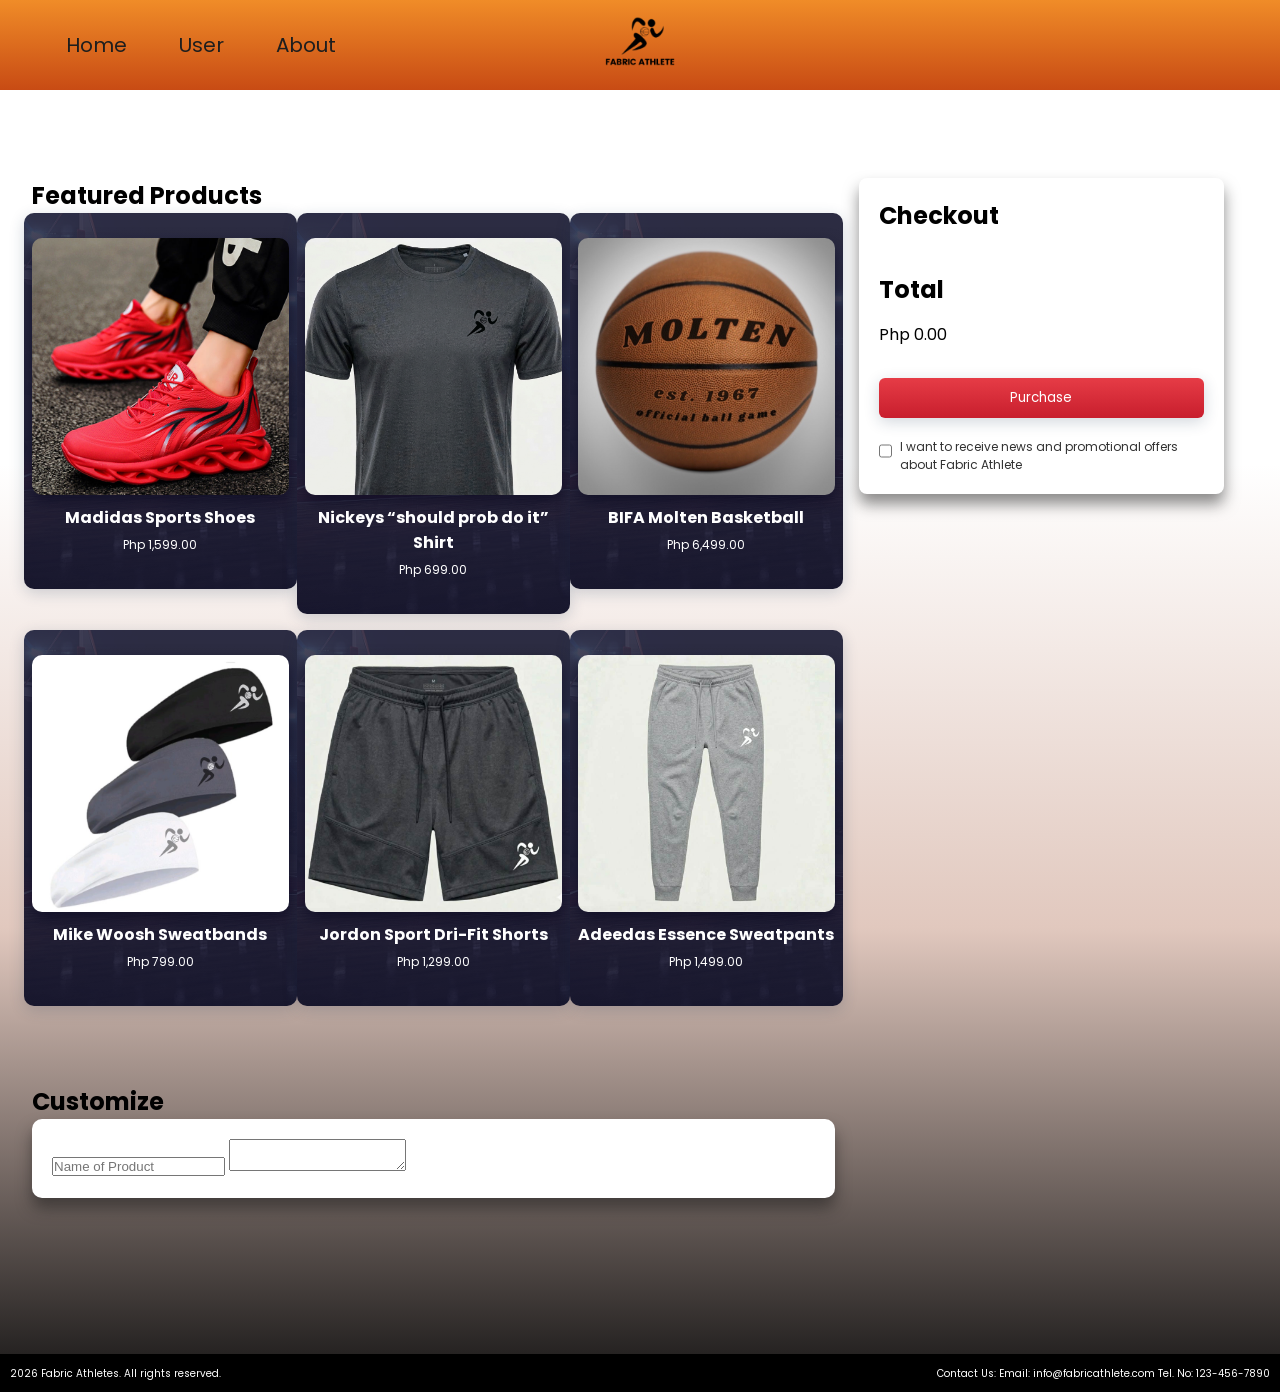
==== index.html @ 203d8750 "Structural Reorganzation" ====
<!DOCTYPE html>
<html lang="en">
    <head>
        <meta charset="UTF-8">
        <title>HOME | Fabric Athlete</title>
        <link rel="icon" type="image/png" href="static/img/favicon.png">
        <link rel="stylesheet" href="static/style.css">
        <link href="static/bootstrap-grid.css" rel="stylesheet">
        <link href="https://fonts.googleapis.com/css2?family=Poppins:wght@300;400;500;600;700&display=swap" rel="stylesheet">
    </head>
    <body>
        <header>
            <nav class="nav-left">
                <ul>
                    <li><a href="index.html">Home</a></li>
                    <li><a href="user.html">User</a></li>
                    <li><a href="about.html">About</a></li>
                </ul>
            </nav>
            <div class="logo-wrapper">
                <a href="index.html">
                    <img src="static/img/logo.png" alt="logo">
                </a>
            </div>
        </header>
        
        <main class="container-fluid my-5">
            <section>
                <article class="shop-layout row">
	                <!--STORE-->
                    <div class= "shop-wrapper-left col-12 col-lg-8">
                        <div class="store-wrapper mb-5">
                        <h2>Featured Products</h2>
                            <div class="featured-wrapper row g-3">
                                <div class="product col-6 col-md-4"
                                     data-name="Madidas Sports Shoes"
                                     data-price="1599.00"
                                     data-img="static/img/shoes.jpg">
                                     
                                    <img src="static/img/shoes.jpg" class="img-fluid" alt="shoes">
                                    <h3>Madidas Sports Shoes</h3>
                                    <p>Php 1,599.00</p>
                                    <div class="product-description">
                                        <p>Premium sports shoes designed for comfort and performance. Breathable mesh and cushioned sole for long runs.</p>
                                        <button class="addcart">Add to Cart</button>
                                    </div>
                                </div>
                                
                                <div class="product col-6 col-md-4"
                                     data-name="Nickeys Shirt"
                                     data-price="699.00"
                                     data-img="static/img/shirt.png">
                                    
                                    <img src="static/img/shirt.png" class="img-fluid" alt="shirt">
                                    <h3>Nickeys “should prob do it” Shirt</h3>
                                    <p>Php 699.00</p>
                                    <div class="product-description">
                                        <p>A lightweight cotton athletic shirt designed for comfort, breathability, and everyday casual wear. You should probably do it.</p>
                                    </div>
                                    <button class="addcart">Add to Cart</button>
                                </div>
                                
                                <div class="product col-6 col-md-4"
                                     data-name="BIFA Molten Basketball"
                                     data-price="6499.00"
                                     data-img="static/img/basketball.png">
                                    
                                    <img src="static/img/basketball.png" class="img-fluid" alt="basketball">
                                    <h3> BIFA Molten Basketball</h3>
                                    <p>Php 6,499.00</p>
                                    <div class="product-description">
                                        <p>Professional-grade basketball made with premium composite leather for superior grip and durability. Ideal for competitive indoor and outdoor play.</p>
                                    </div>
                                    <button class="addcart">Add to Cart</button>
                                </div>

                                <div class="product col-6 col-md-4"
                                     data-name="Mike Woosh Sweatbands"
                                     data-price="799.00"
                                     data-img="static/img/sweatband.jpg">
                                    
                                    <img src="static/img/sweatband.jpg" class="img-fluid" alt="basketball">
                                    <h3>Mike Woosh Sweatbands</h3>
                                    <p>Php 799.00</p>
                                    <div class="product-description">
                                        <p>Soft and absorbent athletic sweatbands designed to keep sweat away during intense workouts. Comfortable fit with a bold woosh-inspired design.</p>
                                    </div>
                                    <button class="addcart">Add to Cart</button>
                                </div>

                                <div class="product col-6 col-md-4"
                                     data-name="Jordon Sport Dri-Fit Shorts"
                                     data-price="1299.00"
                                     data-img="static/img/shorts.jpg">
                                    
                                    <img src="static/img/shorts.jpg" class="img-fluid" alt="basketball">
                                    <h3>Jordon Sport Dri-Fit Shorts</h3>
                                    <p>Php 1,299.00</p>
                                    <div class="product-description">
                                        <p>Performance sports shorts made with breathable dri-fit fabric for maximum mobility and moisture control during training or casual wear.</p>
                                    </div>
                                    <button class="addcart">Add to Cart</button>
                                </div>

                                <div class="product col-6 col-md-4"
                                     data-name="Adeedas Essence Sweatpants"
                                     data-price="1499.00"
                                     data-img="static/img/sweatpants.jpg">
                                    
                                    <img src="static/img/sweatpants.jpg" class="img-fluid" alt="basketball">
                                    <h3>Adeedas Essence Sweatpants</h3>
                                    <p>Php 1,499.00</p>
                                    <div class="product-description">
                                        <p>Classic athletic sweatpants featuring a relaxed fit and soft fleece lining. Perfect for workouts, warm-ups, or everyday comfort.</p>
                                    </div>
                                    <button class="addcart">Add to Cart</button>
                                </div>
                            </div>
                        </div>
                        <!--CUSTOMIZATION-->
                        <div class="customize-wrapper mb-5">
                            <h2>Customize</h2>
                            <div class="box-wrapper d-flex justify-content-between">
                                <form>
                                    <input type="text" placeholder="Name of Product">
                                    <textarea></textarea>
                                </form>
                            </div>
                        </div>
                    </div>
                    <!--CHECKOUT-->
                    <div class="col-lg-4">
                        <div class="checkout-wrapper" style="top: 120px;">
                            <h2> Checkout </h2>
                            
                            <form class="checkout-button mt-4">
                                <h2> Total </h2>
                                <p class="h4"> Php 0.00 </p>
                                
                                <button type="submit" class="btn btn-danger w-100">Purchase</button>
                                
                                <div class="terms-wrapper">
                                    <input type="checkbox" id="terms">
                                    <label for="terms">I want to receive news and promotional offers about Fabric Athlete</label>
                                </div>
                            </form>
                        </div>
                    </div>
                </article>
            </section>
        </main>

        <footer>
            <div>
                <small>2026 Fabric Athletes. All rights reserved.</small>
            </div>
            <div>
                <small>Contact Us:</small>
                <small>Email: info@fabricathlete.com</small>
                <small>Tel. No: 123-456-7890</small>
            </div>
        </footer>
        <script src="static/script.js"></script>
        <script src="script/theme.js"></script>
    </body>
</html>
---- static/style.css ----
* {
	margin: 0;
	padding: 0;
	box-sizing:border-box;
}

main {
	flex:1;
	padding-top: 110px;
}

:root {
	--bg-color: linear-gradient(rgb(255,255,255),rgb(255,255,255),rgb(225,200,190),rgb(21,20,20));
}

body {
	min-height:100vh;
	display:flex;
	flex-direction:column;
	font-family:'Poppins',sans-serif;
	background:var(--bg-color);
	margin:0;
}

header{
	position:fixed;
	width:100%;
	top:0;
	background:linear-gradient(rgb(240,140,40), rgb(200,75,20));
	display:grid;
	grid-template-columns:1fr auto 1fr;
	align-items:center;
	padding:10px 0px;
	z-index:1000;
	font-size:20px;
	transition:0.25s;
}	

header nav ul li a {
	color:rgb(30,30,30);
}

header nav ul li a:hover {
	color:white;
}

/*NAV*/

.nav-left{
	justify-self:start;
	padding-left:40px;
}

.nav-right{
	justify-self:end;
	padding-right:40px;
}

nav ul{
	display:flex;
	list-style:none;
}

nav ul li a {
	display:block;
	padding:10px 16px;
	margin:10px;
	color:black;
	text-decoration:none;
	border-radius:6px;
	transition:0.25s;
}

nav ul li a:hover {
	background:linear-gradient(rgb(220,50,25), rgb(220,25,2));
	color:white;
}

/*LOGO*/

.logo-wrapper{
	display:flex;
	justify-content:center;
}

.logo-wrapper img{
	width: auto;
	height:50px;
}

/*SHOP*/

.shop-layout {
	padding: 20px;
}

.shop-wrapper-left {
	display: flex;
	flex-direction: column;
	gap: 30px;
	min-width: 0;
}

/*STORE*/

.store-wrapper{
	flex:2;
	min-width:0;
}

.store-wrapper h2 {
	color: var(--text-color);
}

.featured-wrapper{
	display: flex;
	flex-wrap: wrap;
}

/*PROD*/

.product-row {
	display: flex;
	gap: 20px;
}

.product{
	position: relative;
	display:flex;
	flex-direction: column;
	height: 100%;
	border-radius: 10px;
	padding: 15px;
	text-align: center;
	box-shadow: 0 4px 15px rgba(29,53,87,0.2);
	/*img bg*/
	background: linear-gradient(rgb(50,50,75), rgb(25,25,50));
	cursor: pointer;
	transition: transform 0.3s ease;
	overflow: hidden;
}

.product::before{
	content:"";
	position:absolute;
	top:0;
	left:0;
	width: 100%;
	height: 100%;
	background:url('img/prod-bg.jpg') center/cover no-repeat;
	opacity:0.1;
	z-index:0;
	pointer-events:none;
}

.product img{
	width:100%;
	margin-bottom:10px;
	border-radius:10px;
	position:relative;
	z-index:1;
	box-shadow: 0 7px 15px rgba(0,0,25,0.5);
}

.product h3{
	font-size:16px;
	margin-bottom:5px;
	position:relative;
	z-index:1;
	color:rgb(255,255,255);
}

.product p{
	font-size:12px;
	color:rgb(255,255,255);
	position:relative;
	z-index:1;
}

.product:hover{
	background:linear-gradient(rgb(200,125,100), rgb(200,75,25));
	border-color: rgb(230, 60, 70);
	transform:scale(1.025);
}

.product-description{
	max-height: 0;
	overflow: hidden;
	opacity: 0;
	transform: translateY(-10px);
	transition: max-height 0.4s ease, opacity 0.3s ease, transform 0.3s ease;
	margin-top: 0;
	z-index: 1;
}

.product-description p{
	margin-top:10px;
	font-size:13px;
	line-height:1.4;
}

.product.active .product-description{
	max-height: 500px;
	opacity: 1;
	margin-top: 10px;
	transform: translateY(0);
}

/*ADDCART*/

.addcart{
	display:none;
}

.product.active .addcart{
	display:block;

	margin-top:12px;
	padding:8px 12px;
	width:100%;
	border:none;
	border-radius:6px;

	background:linear-gradient(rgb(230,60,70),rgb(200,30,45));
	box-shadow: 0 4px 15px rgba(96, 26, 3, 0.2);
	color:white;
	font-family:'Poppins',sans-serif;
	font-size:13px;
	font-weight:500;

	cursor:pointer;
}

.addcart:hover{
	background:linear-gradient(rgb(200,30,45),rgb(175,20,30));
}

/*CHECKOUT*/

.checkout-wrapper {
	display: flex;
	flex-direction: column;
	position: sticky;
	top: 120px;
	width: auto; 
	max-width: 365px;
	height: min-content;
	background: white;
	padding: 20px;
	border-radius: 8px;
	box-shadow: 0 10px 15px rgba(25,25,25, 0.5);
}

.checkout-wrapper h2{
	color: black;
	margin-bottom:15px;
}

.remove-item{
background:transparent;
	border:none;
	color:rgb(150, 10, 20);
	font-size:18px;
	font-weight:bold;
	cursor:pointer;
	padding:4px 8px;
	transition:0.2s;
}

.remove-item:hover{
	color:rgb(230, 50, 50);
	transform:scale(1.2);
}

.item-wrapper{
	display: flex;
	align-items: center;
	color: black;
}

.item-wrapper img {
	width: 60px;
	height: auto;
	margin-right: 15px;
	border-radius: 4px;
}

.item-wrapper p {
	color: black;
}

.checkout-button h3{
	margin-top:15px;
}

.checkout-button p {
	color: black;
}

.checkout-button button,
.settings-wrapper#logout button{
	margin-top:10px;
	padding:10px;
	width:100%;
	border:none;
	background:linear-gradient(rgb(230,60,70),rgb(200,30,45));
	color:white;
	cursor:pointer;
	border-radius:6px;
	box-shadow: 0 4px 15px rgba(29,53,87,0.2);
	
	font-family: 'Poppins', sans-serif;
	color:white;
}

.checkout-button button:hover,
.settings-wrapper#logout button:hover{
	background:linear-gradient(rgb(200,30,45),rgb(175,20,30));
}

.checkout-button label{
	display:block;
	margin-top:10px;
	font-size:12px;
	color: black;
}

/*CUSTOMIZATION*/

.customize-wrapper{
	display: flex;
	flex-direction: column;
	min-width: 0;
}

.customize-wrapper h2 {
	color: var(--text-color);
}

.box-wrapper {
	display: flex;
	flex-direction: column;
	background-color: white;
	padding: 20px;
	border-radius: 10px;
	gap: 15px;
	box-shadow: 0 10px 15px rgba(25,25,25,0.5);
}

.terms-wrapper{
	display: flex;
	align-items: center;
	gap: 8px;
	font-size: 14px;
	margin-top: 10px;
}

.terms-wrapper input[type="checkbox"] {
	width: 16px;
	height: 16px;
	cursor: pointer;
}

.terms-wrapper label {
	cursor: pointer;
	color: rgb(50, 50, 50);
}

/*USER*/

.user-wrapper{
	display: flex;
	flex-wrap: wrap;
	gap: 0;
	padding: 30px;
}

/*SETTINGS*/

.settings-menu-wrapper{
	width:300px;
	min-width: 200px;
	flex-shrink:0;
	background:linear-gradient(rgb(50,50,75), rgb(25,25,50));
	border-radius:10px;
	padding:20px;
	transition:0.2s;
	color:white;
	box-shadow: 0 10px 15px rgba(25,25,25,0.5);
}

.settings-menu-wrapper ul{
	padding:0;
	list-style:none;
}

.settings-menu-wrapper li{
	padding:0;
}

.settings-menu-wrapper li:hover{
	background:transparent;
}

.settings-menu-wrapper li a{
	width: 100%;
	min-width: 200px;
	flex-shrink: 0;
	background: linear-gradient(rgb(50,50,75), rgb(25,25,50));
	border-radius: 10px;
	padding: 10px;
	color: white;
	box-shadow: 0 10px 15px rgba(25,25,25,0.5);
}

.settings-container {
	flex: 1;
    min-width: 0;
}

.settings-wrapper{
	border-radius:10px;
	background:linear-gradient(rgb(100,100,150), rgb(50,50,100));
	color:white;
	box-shadow:0 10px 15px rgba(25,25,25,0.5);
	padding:20px;

	display:none;
}

.settings-wrapper.active {
	display:block;
}

/*BUTTON*/

.tab-btn {
	display: block;
	width: 100%;
	padding: 10px;
	background:transparent;
	border: none;
	cursor: pointer;
	text-align: left;
	margin-bottom: 5px;
	border-radius: 4px;
	transition:0.2s;
	color: rgb(30,30,30);
	
	font-family: 'Poppins', sans-serif;
	color:white;
}

.tab-btn:hover{
	background:linear-gradient(rgb(220,50,25), rgb(220,25,2));
	color:white;
}

.tab-btn.active {
	background:linear-gradient(rgb(220,50,25), rgb(220,25,2));
	color:white;
	font-weight: bold;
}

/*INPUT*/

.input-group{
	margin-bottom:15px;
	display:flex;
	flex-direction:column;
}

.input-group input{
	padding:6px;
	width:100%;
	border-radius:4px;
	border:1px solid rgb(200,200,200);
}

/*ABOUT*/

#about-title {
	margin-left: 15%;
}

article{
	padding:30px;
}

article h1{
	color: var(--text-color);
	margin-bottom:15px;
}

article p{
	color: var(--text-color);
	margin-bottom:20px;
	line-height:1.6;
}

article img{
	width:300px;
	margin-top:10px;
}

.about-table {
	border-collapse: collapse;
	border-radius: 15px;
	overflow: hidden;
	background-color: white;
	box-shadow:0 10px 15px rgba(25,25,25,0.5);
}

.about-table thead {
	background-color: lightgray;
}

.about-table td, th {
	padding: 20px;
	color: black;
}

.about-table thead tr:last-child th {
	border-bottom: none;
}

.about-container {
	display: flex;
	justify-content: center;
}

.about-wrapper {
	display: flex;
	flex-direction: column;
	max-width: 50%;
}

.about-wrapper p {
	width:70%;
	text-align: justify;
}

.map-wrapper {
	display: inline-block;
	position: relative;
}

.map-wrapper img {
	display: block;
	width: 300px;
}

/*FOOTER*/

footer{
	background:black;
	color:white;
	margin-top:40px;
	padding:10px;
	display:flex;
	justify-content:space-between;
	font-size:12px;
}
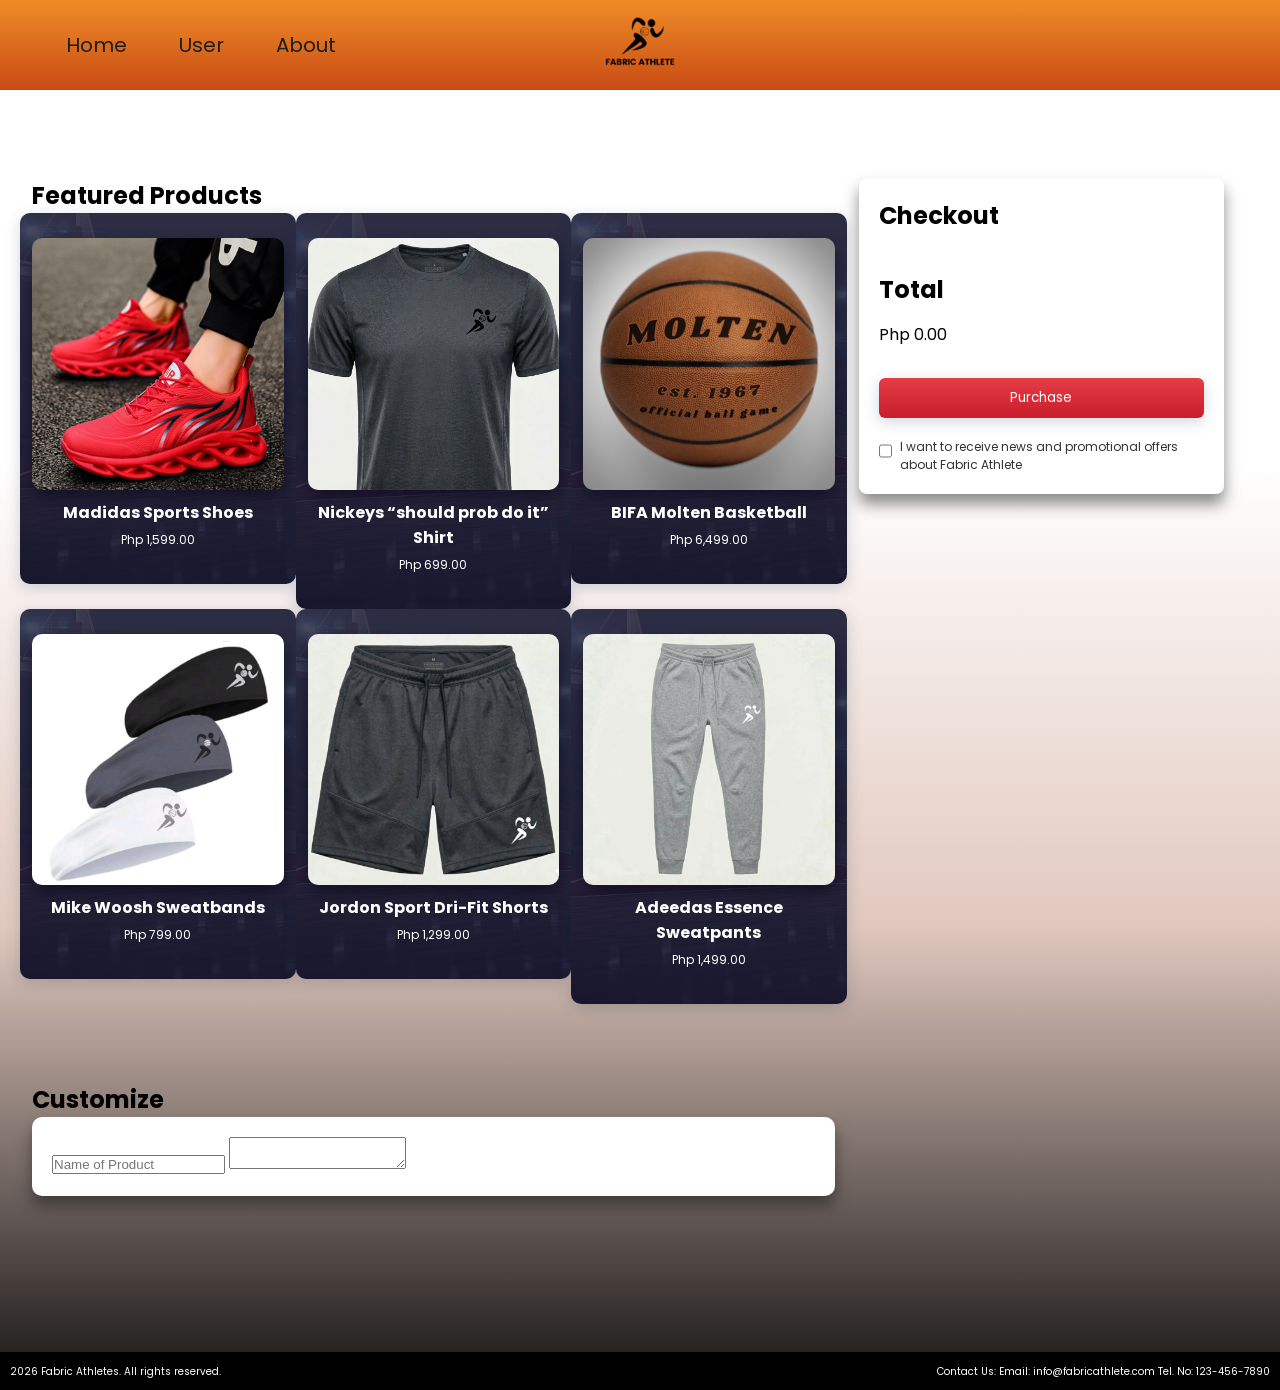
==== commit 9872c3ca: "Merge branch 'main' of https://github.com/rei-doko/fabric-athlete" ====
--- a/index.html
+++ b/index.html
@@ -31,7 +31,7 @@
                     <div class= "shop-wrapper-left col-12 col-lg-8">
                         <div class="store-wrapper mb-5">
                         <h2>Featured Products</h2>
-                            <div class="featured-wrapper row g-3">
+                            <div class="featured-wrapper row">
                                 <div class="product col-6 col-md-4"
                                      data-name="Madidas Sports Shoes"
                                      data-price="1599.00"
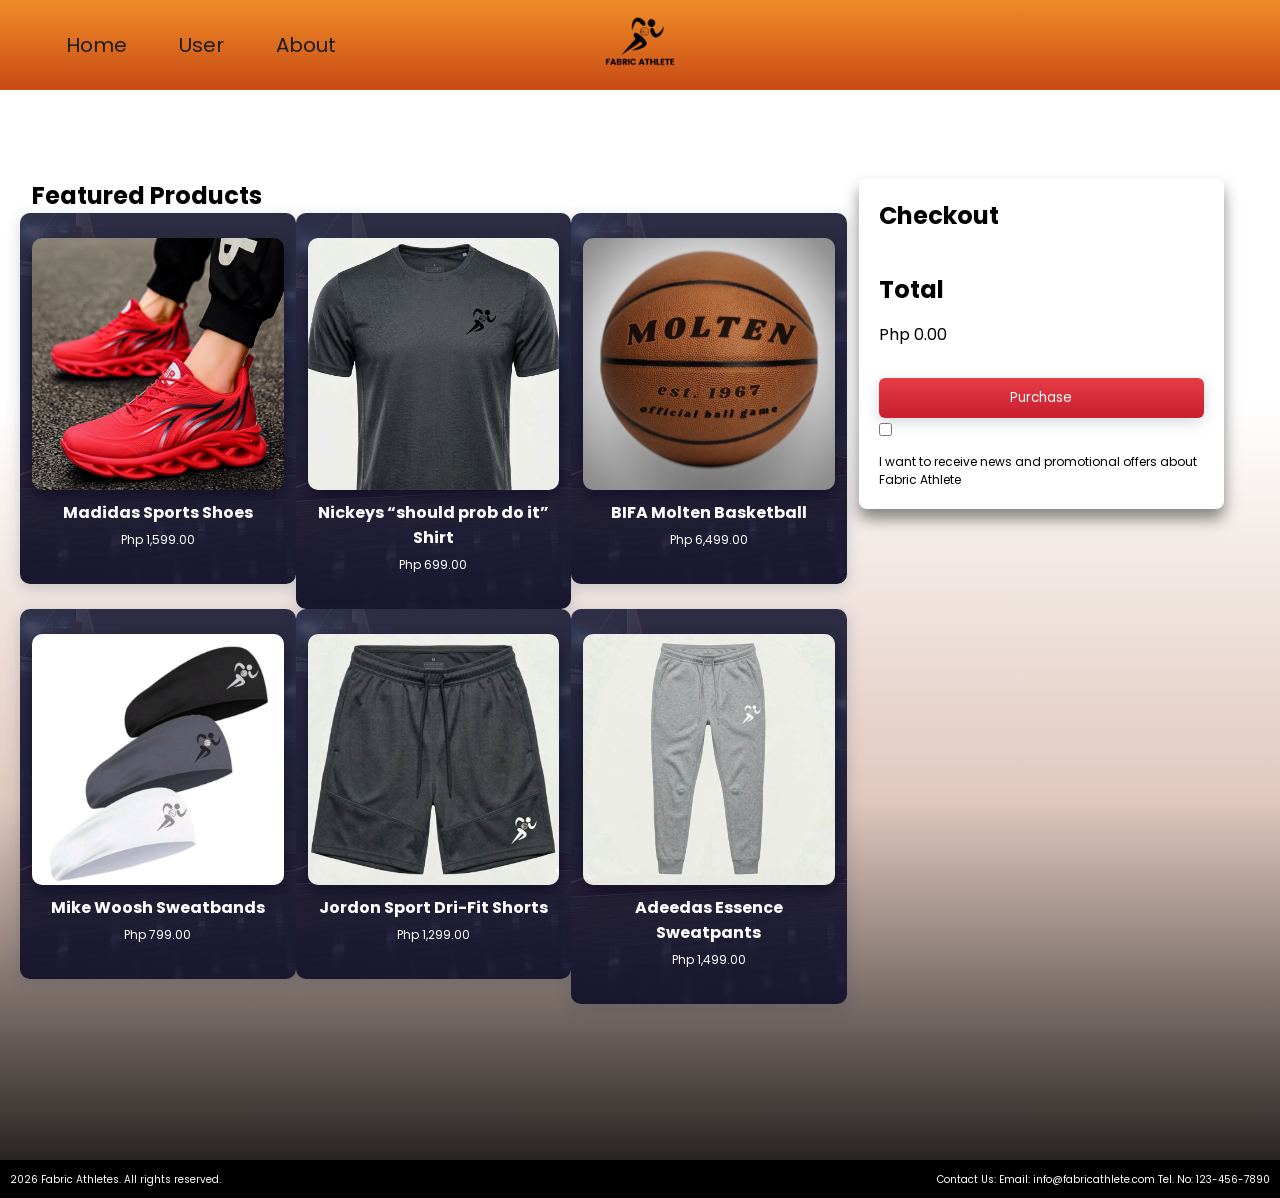
==== commit d3710831: "I ADDED THE CUSTOMIZATION OPTIONS YES" ====
--- a/index.html
+++ b/index.html
@@ -42,6 +42,15 @@
                                     <p>Php 1,599.00</p>
                                     <div class="product-description">
                                         <p>Premium sports shoes designed for comfort and performance. Breathable mesh and cushioned sole for long runs.</p>
+                                        <div class="selectcolor-wrapper">
+                                            <select>
+                                                <option>Select a Color</option>
+                                                <option>Red</option>
+                                                <option>Black</option>
+                                                <option>White</option>
+                                                <option>Blue</option>
+                                            </select>
+                                        </div>
                                         <button class="addcart">Add to Cart</button>
                                     </div>
                                 </div>
@@ -56,8 +65,20 @@
                                     <p>Php 699.00</p>
                                     <div class="product-description">
                                         <p>A lightweight cotton athletic shirt designed for comfort, breathability, and everyday casual wear. You should probably do it.</p>
-                                    </div>
-                                    <button class="addcart">Add to Cart</button>
+                                        <div class="selectcolor-wrapper">
+                                            <select>
+                                                <option>Select a Color</option>
+                                                <option>Gray</option>
+                                                <option>Black</option>
+                                                <option>White</option>
+                                                <option>Red</option>
+                                                <option>Lime</option>
+                                                <option>Purple</option>
+                                                <option>Blue</option>
+                                            </select>
+                                        </div>
+                                    <button class="addcart">Add to Cart</button>
+                                    </div>
                                 </div>
                                 
                                 <div class="product col-6 col-md-4"
@@ -70,8 +91,17 @@
                                     <p>Php 6,499.00</p>
                                     <div class="product-description">
                                         <p>Professional-grade basketball made with premium composite leather for superior grip and durability. Ideal for competitive indoor and outdoor play.</p>
-                                    </div>
-                                    <button class="addcart">Add to Cart</button>
+                                        <div class="selectcolor-wrapper">
+                                            <select>
+                                                <option>Select a Color</option>
+                                                <option>Classic Brown</option>
+                                                <option>Orange</option>
+                                                <option>Red</option>
+                                                <option>Black</option>
+                                            </select>
+                                        </div>
+                                        <button class="addcart">Add to Cart</button>
+                                    </div>
                                 </div>
 
                                 <div class="product col-6 col-md-4"
@@ -84,8 +114,16 @@
                                     <p>Php 799.00</p>
                                     <div class="product-description">
                                         <p>Soft and absorbent athletic sweatbands designed to keep sweat away during intense workouts. Comfortable fit with a bold woosh-inspired design.</p>
-                                    </div>
-                                    <button class="addcart">Add to Cart</button>
+                                        <div class="selectcolor-wrapper">
+                                            <select>
+                                                <option>Select a Color</option>
+                                                <option>Black</option>
+                                                <option>Gray</option>
+                                                <option>White</option>
+                                            </select>
+                                        </div>
+                                    <button class="addcart">Add to Cart</button>
+                                    </div>
                                 </div>
 
                                 <div class="product col-6 col-md-4"
@@ -98,8 +136,16 @@
                                     <p>Php 1,299.00</p>
                                     <div class="product-description">
                                         <p>Performance sports shorts made with breathable dri-fit fabric for maximum mobility and moisture control during training or casual wear.</p>
-                                    </div>
-                                    <button class="addcart">Add to Cart</button>
+                                        <div class="selectcolor-wrapper">
+                                            <select>
+                                                <option>Select a Color</option>
+                                                <option>Black</option>
+                                                <option>Gray</option>
+                                                <option>White</option>
+                                            </select>
+                                        </div>
+                                    <button class="addcart">Add to Cart</button>
+                                    </div>
                                 </div>
 
                                 <div class="product col-6 col-md-4"
@@ -112,19 +158,17 @@
                                     <p>Php 1,499.00</p>
                                     <div class="product-description">
                                         <p>Classic athletic sweatpants featuring a relaxed fit and soft fleece lining. Perfect for workouts, warm-ups, or everyday comfort.</p>
-                                    </div>
-                                    <button class="addcart">Add to Cart</button>
-                                </div>
-                            </div>
-                        </div>
-                        <!--CUSTOMIZATION-->
-                        <div class="customize-wrapper mb-5">
-                            <h2>Customize</h2>
-                            <div class="box-wrapper d-flex justify-content-between">
-                                <form>
-                                    <input type="text" placeholder="Name of Product">
-                                    <textarea></textarea>
-                                </form>
+                                        <div class="selectcolor-wrapper">
+                                            <select>
+                                                <option>Select a Color</option>
+                                                <option>Black</option>
+                                                <option>Gray</option>
+                                                <option>White</option>
+                                            </select>
+                                        </div>
+                                    <button class="addcart">Add to Cart</button>
+                                    </div>
+                                </div>
                             </div>
                         </div>
                     </div>
@@ -160,7 +204,6 @@
                 <small>Tel. No: 123-456-7890</small>
             </div>
         </footer>
-        <script src="static/script.js"></script>
-        <script src="script/theme.js"></script>
+        <script src="script/script.js"></script>
     </body>
 </html>
--- a/static/style.css
+++ b/static/style.css
@@ -206,6 +206,21 @@
 	transform: translateY(0);
 }
 
+/*SELECTCOLOR*/
+
+select{
+	width:100%;
+	height:40px;
+	font-family:'Poppins',sans-serif;
+	font-size:13px;
+	font-weight:500;
+}
+
+.selectcolor-wrapper{
+	min-width: 220px;
+	flex-shrink:0;
+}
+
 /*ADDCART*/
 
 .addcart{
@@ -229,10 +244,6 @@
 	font-weight:500;
 
 	cursor:pointer;
-}
-
-.addcart:hover{
-	background:linear-gradient(rgb(200,30,45),rgb(175,20,30));
 }
 
 /*CHECKOUT*/
@@ -323,47 +334,6 @@
 	margin-top:10px;
 	font-size:12px;
 	color: black;
-}
-
-/*CUSTOMIZATION*/
-
-.customize-wrapper{
-	display: flex;
-	flex-direction: column;
-	min-width: 0;
-}
-
-.customize-wrapper h2 {
-	color: var(--text-color);
-}
-
-.box-wrapper {
-	display: flex;
-	flex-direction: column;
-	background-color: white;
-	padding: 20px;
-	border-radius: 10px;
-	gap: 15px;
-	box-shadow: 0 10px 15px rgba(25,25,25,0.5);
-}
-
-.terms-wrapper{
-	display: flex;
-	align-items: center;
-	gap: 8px;
-	font-size: 14px;
-	margin-top: 10px;
-}
-
-.terms-wrapper input[type="checkbox"] {
-	width: 16px;
-	height: 16px;
-	cursor: pointer;
-}
-
-.terms-wrapper label {
-	cursor: pointer;
-	color: rgb(50, 50, 50);
 }
 
 /*USER*/
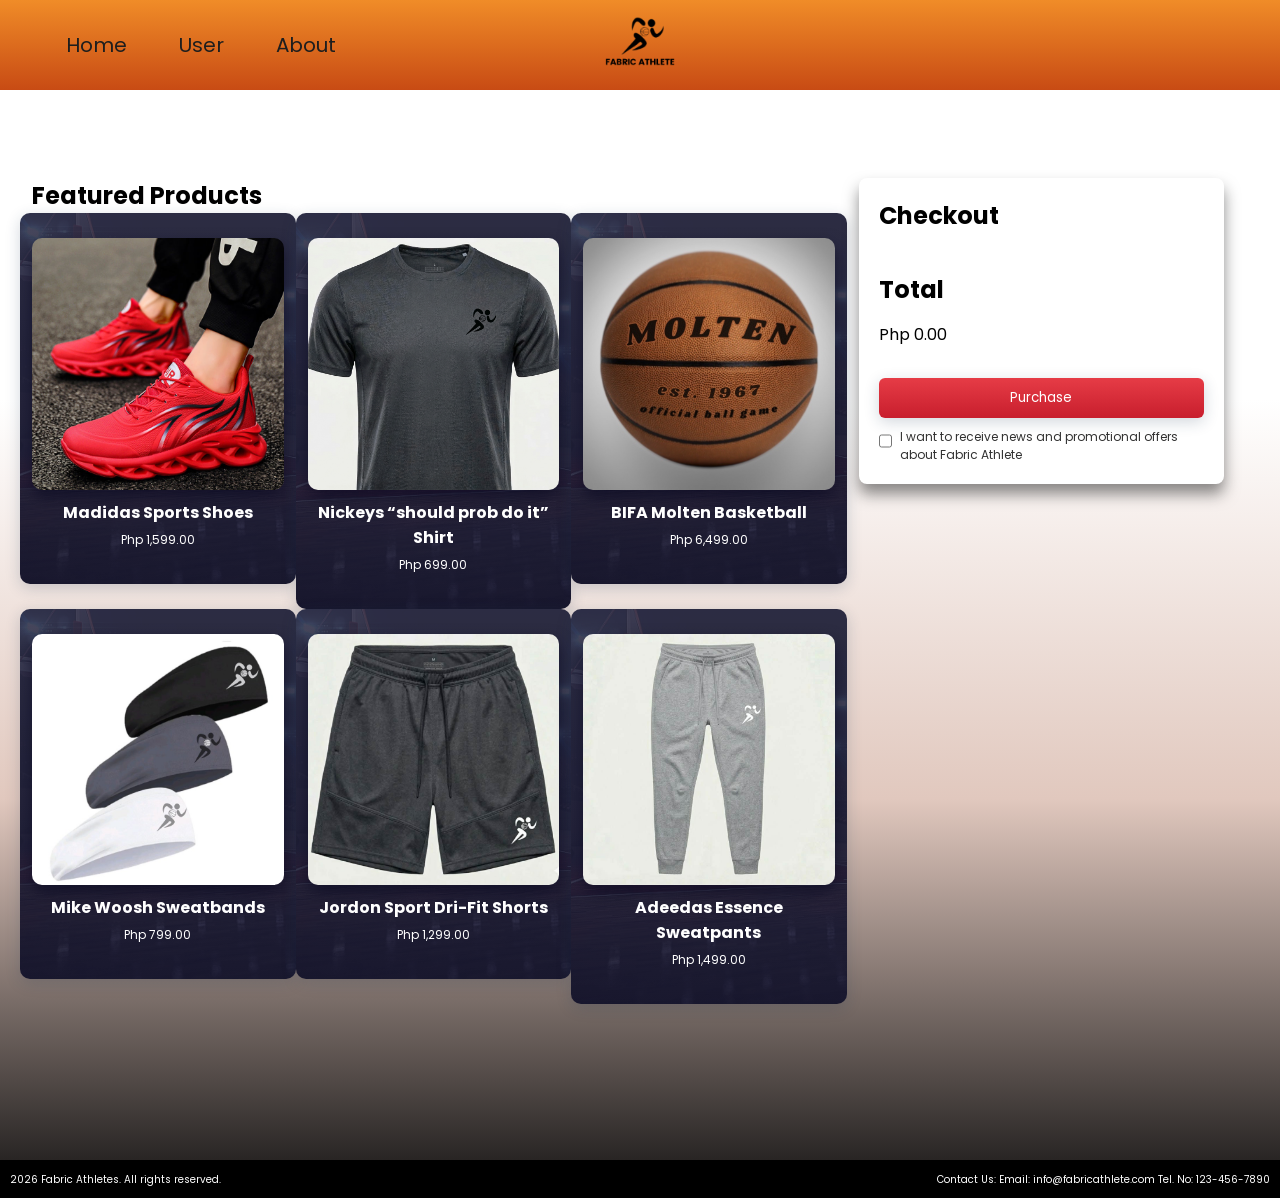
==== commit 15776d50: "1ST FINAL DRAFT??!!!" ====
--- a/index.html
+++ b/index.html
@@ -43,8 +43,8 @@
                                     <div class="product-description">
                                         <p>Premium sports shoes designed for comfort and performance. Breathable mesh and cushioned sole for long runs.</p>
                                         <div class="selectcolor-wrapper">
-                                            <select>
-                                                <option>Select a Color</option>
+                                            <label>Select a Color</label>
+                                            <select>
                                                 <option>Red</option>
                                                 <option>Black</option>
                                                 <option>White</option>
@@ -66,8 +66,8 @@
                                     <div class="product-description">
                                         <p>A lightweight cotton athletic shirt designed for comfort, breathability, and everyday casual wear. You should probably do it.</p>
                                         <div class="selectcolor-wrapper">
-                                            <select>
-                                                <option>Select a Color</option>
+                                            <label>Select a Color</label>
+                                            <select>
                                                 <option>Gray</option>
                                                 <option>Black</option>
                                                 <option>White</option>
@@ -92,8 +92,8 @@
                                     <div class="product-description">
                                         <p>Professional-grade basketball made with premium composite leather for superior grip and durability. Ideal for competitive indoor and outdoor play.</p>
                                         <div class="selectcolor-wrapper">
-                                            <select>
-                                                <option>Select a Color</option>
+                                            <label>Select a Color</label>
+                                            <select>
                                                 <option>Classic Brown</option>
                                                 <option>Orange</option>
                                                 <option>Red</option>
@@ -115,8 +115,8 @@
                                     <div class="product-description">
                                         <p>Soft and absorbent athletic sweatbands designed to keep sweat away during intense workouts. Comfortable fit with a bold woosh-inspired design.</p>
                                         <div class="selectcolor-wrapper">
-                                            <select>
-                                                <option>Select a Color</option>
+                                            <label>Select a Color</label>
+                                            <select>
                                                 <option>Black</option>
                                                 <option>Gray</option>
                                                 <option>White</option>
@@ -137,8 +137,8 @@
                                     <div class="product-description">
                                         <p>Performance sports shorts made with breathable dri-fit fabric for maximum mobility and moisture control during training or casual wear.</p>
                                         <div class="selectcolor-wrapper">
-                                            <select>
-                                                <option>Select a Color</option>
+                                            <label>Select a Color</label>
+                                            <select>
                                                 <option>Black</option>
                                                 <option>Gray</option>
                                                 <option>White</option>
@@ -159,8 +159,8 @@
                                     <div class="product-description">
                                         <p>Classic athletic sweatpants featuring a relaxed fit and soft fleece lining. Perfect for workouts, warm-ups, or everyday comfort.</p>
                                         <div class="selectcolor-wrapper">
-                                            <select>
-                                                <option>Select a Color</option>
+                                            <label>Select a Color</label>
+                                            <select>
                                                 <option>Black</option>
                                                 <option>Gray</option>
                                                 <option>White</option>
@@ -205,5 +205,6 @@
             </div>
         </footer>
         <script src="script/script.js"></script>
+		<script src="script/theme.js"></script>
     </body>
 </html>
--- a/static/style.css
+++ b/static/style.css
@@ -11,6 +11,12 @@
 
 :root {
 	--bg-color: linear-gradient(rgb(255,255,255),rgb(255,255,255),rgb(225,200,190),rgb(21,20,20));
+	--text-color: black;
+}
+
+[data-theme="dark"] {
+	--bg-color: linear-gradient(rgb(50,65,75),rgb(50,50,75),rgb(20,20,45),rgb(0,0,25));
+	--text-color: white;
 }
 
 body {
@@ -221,6 +227,13 @@
 	flex-shrink:0;
 }
 
+.selectcolor-wrapper label {
+	color: white;
+	font-size: 14px;
+	display: block;
+	margin-bottom: 5px;
+}
+
 /*ADDCART*/
 
 .addcart{
@@ -336,13 +349,33 @@
 	color: black;
 }
 
+/*TERMS*/
+
+.terms-wrapper {
+	display:flex;
+	align-items:center;
+	gap:8px;
+	font-size:14px;
+}
+
+.terms-wrapper input[type="checkbox"] {
+	width:16px;
+	height:16px;
+	cursor:pointer;
+}
+
+.terms-wrapper label {
+	cursor:pointer;
+	color:rgb(50,50,50);
+}
+
 /*USER*/
 
 .user-wrapper{
-	display: flex;
-	flex-wrap: wrap;
-	gap: 0;
-	padding: 30px;
+	display:flex;
+	flex-wrap:wrap;
+	gap:0;
+	padding:30px;
 }
 
 /*SETTINGS*/
@@ -450,7 +483,7 @@
 /*ABOUT*/
 
 #about-title {
-	margin-left: 15%;
+	margin-left: 9%;
 }
 
 article{
@@ -479,6 +512,7 @@
 	overflow: hidden;
 	background-color: white;
 	box-shadow:0 10px 15px rgba(25,25,25,0.5);
+	width: 90%;
 }
 
 .about-table thead {
@@ -506,7 +540,7 @@
 }
 
 .about-wrapper p {
-	width:70%;
+	width:90%;
 	text-align: justify;
 }
 
@@ -517,7 +551,7 @@
 
 .map-wrapper img {
 	display: block;
-	width: 300px;
+	width: 500px;
 }
 
 /*FOOTER*/
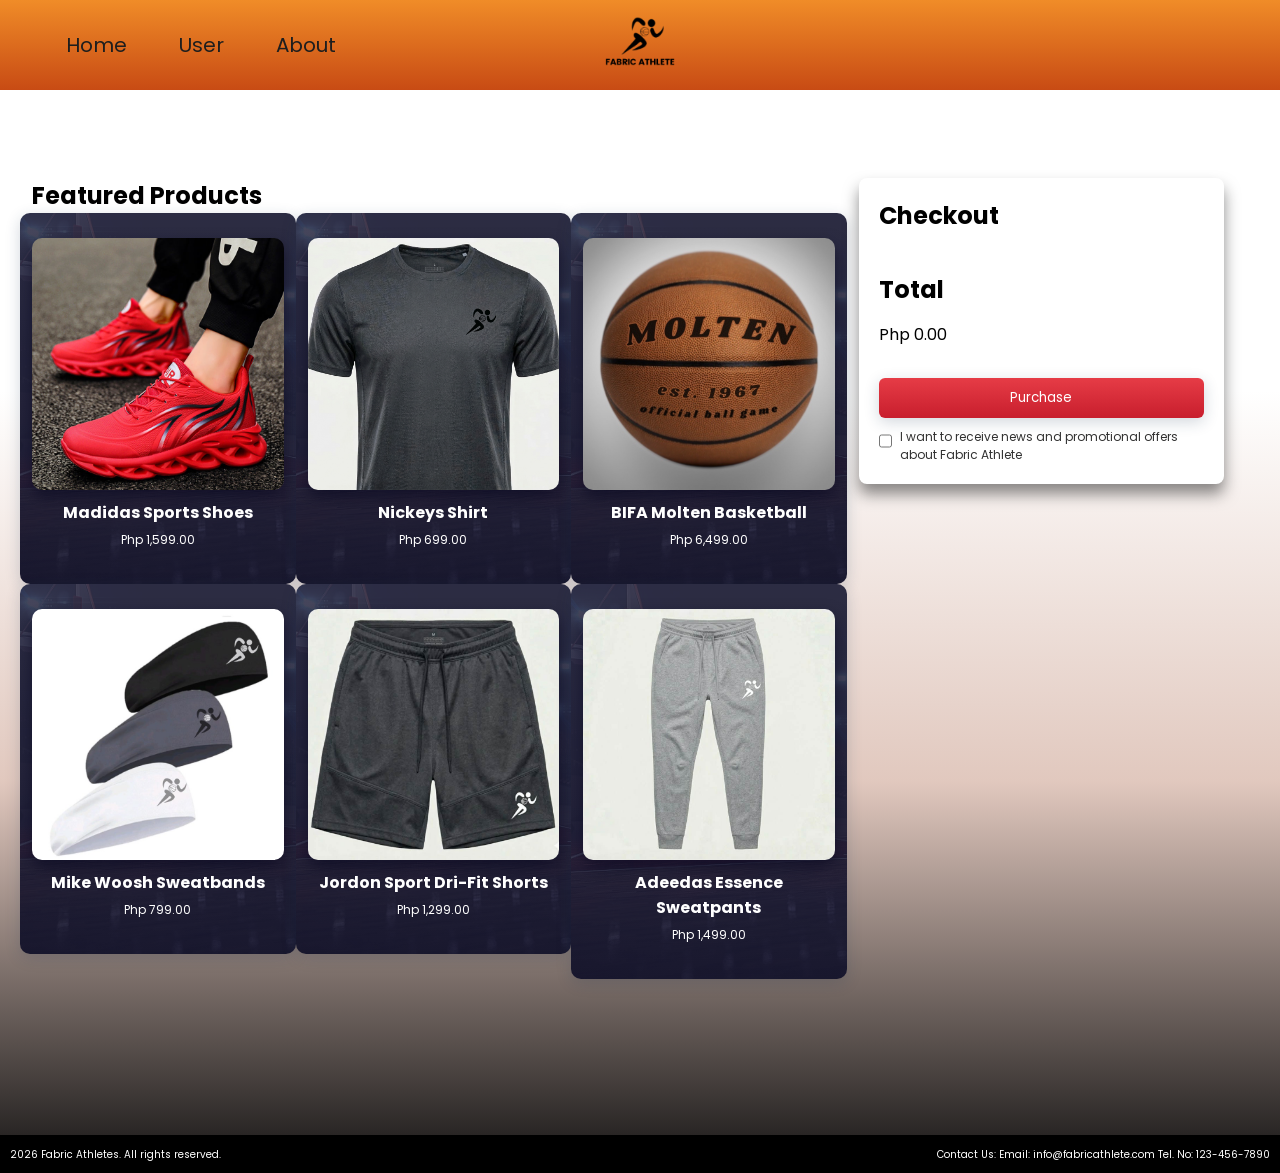
==== commit 38239b34: "final finale" ====
--- a/index.html
+++ b/index.html
@@ -61,7 +61,7 @@
                                      data-img="static/img/shirt.png">
                                     
                                     <img src="static/img/shirt.png" class="img-fluid" alt="shirt">
-                                    <h3>Nickeys “should prob do it” Shirt</h3>
+                                    <h3>Nickeys Shirt</h3>
                                     <p>Php 699.00</p>
                                     <div class="product-description">
                                         <p>A lightweight cotton athletic shirt designed for comfort, breathability, and everyday casual wear. You should probably do it.</p>
--- a/static/style.css
+++ b/static/style.css
@@ -483,7 +483,7 @@
 /*ABOUT*/
 
 #about-title {
-	margin-left: 9%;
+	justify-content: center;
 }
 
 article{
